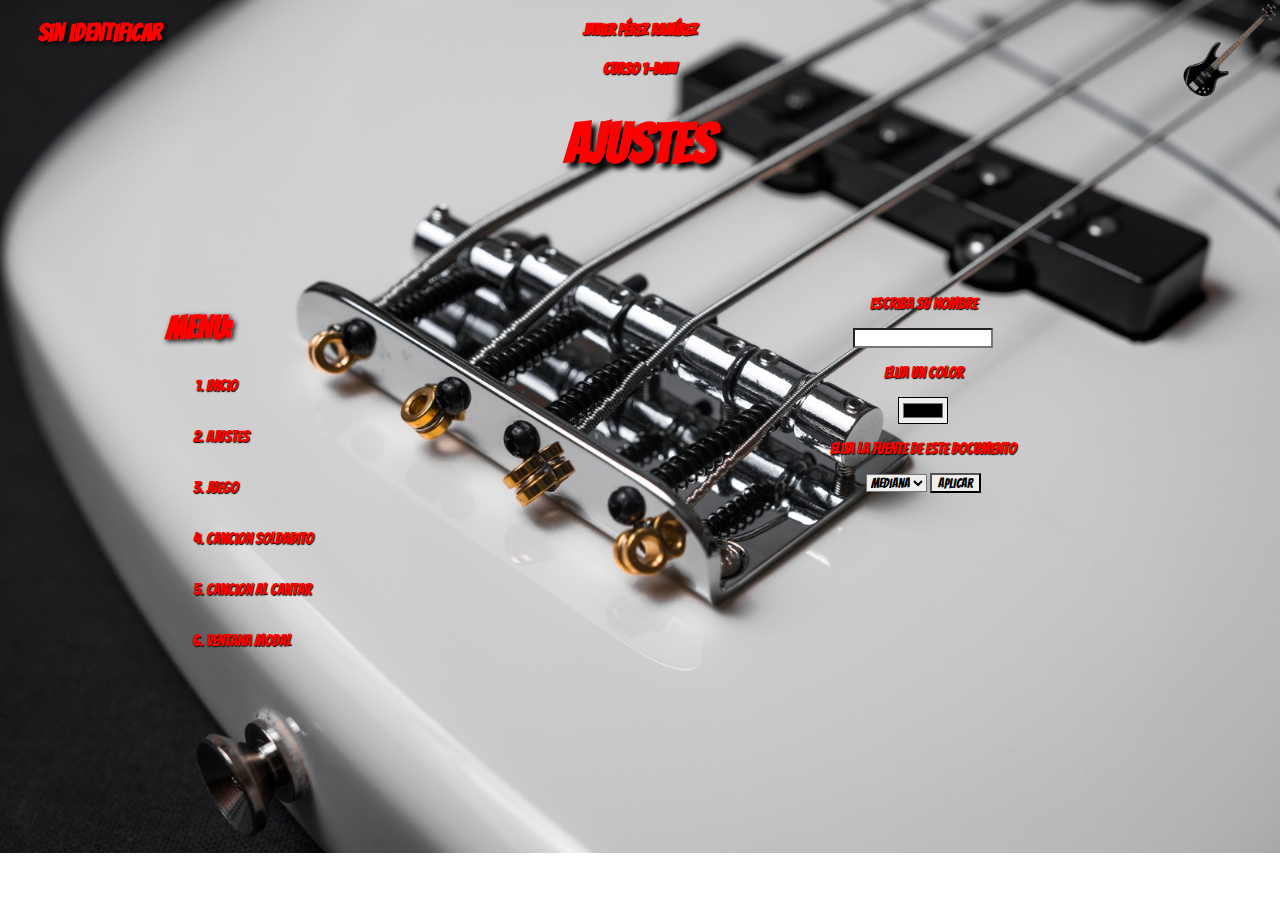
==== ajustes.html @ 9190a18e "asdasd" ====
<!DOCTYPE html>
<html lang="es">

<head>
    <meta charset="UTF-8">
    <meta http-equiv="X-UA-Compatible" content="IE=edge">
    <meta name="viewport" content="width=device-width, initial-scale=1.0">
    <title>Ajustes - JAVIER PÉREZ</title>
    <link rel="stylesheet" href="index.css">
    <link href="https://fonts.googleapis.com/css2?family=Bangers&display=swap" rel="stylesheet">
</head>

<body id="todo">
    <div id="titulo">
        <h4>Javier Pérez Ramírez</h4>
        <h4>CURSO 1-DAW</h4>
        <h1>AJUSTES</h1>
        <div id="zonaNombre">
            <h2 id="actualUsuario"></h2>
        </div>
        <div id="zonaModo">
            <img id="dia" src="Imagenes/BajoBlancoIco.png" onclick="ponerModoDia()" title="Modo Dia">
            <img id="noche" src="Imagenes/BajoNegroIco.png" onclick="ponerModoNoche()" title="Modo Noche">
        </div>
    </div>
    <br></br>
    <br></br>
    <div id="contenedorTotal">
        <div id="menu">
            <h3>MENU:</h3>
            <ol>
                <li><a href="index.html">Inicio</a></li>
                <br></br>
                <li>Ajustes</li>
                <br></br>
                <li><a href="javascript7.html">Juego</a></li>
                <br></br>
                <li><a href="soldadito.xml">Cancion Soldadito</a></li>
                <br></br>
                <li><a href="alcantar.xml">Cancion Al cantar</a></li>
                <br></br>
                <li><a href="#" id="modal-link">Ventana Modal</a></li>
                <div id="modal" class="modal">
                  <div class="modal-content">
                    <span class="close">&times;</span>
                    <h1>JAVIER PÉREZ RAMÍREZ (1-DAW)</h1>
                    <p>En el MENU de Ajustes establecemos al presionar "AJUSTAR"
                        el nombre del usuario, el color y el tamaño de la fuente.
                        También en la parte superior derecha aparece un botón en
                        forma de bajo para seleccionar entre un fondo oscuro y
                        otro claro. Todos estos cambios (salvo el nombre) se
                        mantendran en localstorage.</p>
                  </div>
                </div>
                <br></br>
            </ol>
        </div>
        <div id="ajustes">
            <p>Escriba su nombre</p>
            <input type="text" name="nombreElegido" />
            <p>Elija un Color</p>
            <input type="color" name="colorElegido" />
            <br />
            <p>Elija la fuente de este documento</p>
            <select name="tamFuente">
                <option value="0.8">Pequeña</option>
                <option value="1.0" selected="select">Mediana</option>
                <option value="1.4">Grande</option>
            </select>
            <button type="button" onclick="aplicarCambios()">APLICAR</button>
        </div>
    </div>
    <script src="./ajustes.js"></script>
</body>

</html>
---- index.css ----
:root {
    --colorNormal: rgb(255, 255, 255);
    font-size: 1rem;
}

* {
    background-repeat: no-repeat;
    background-size:cover;
    background-position:top;
    box-sizing:border-box;
    font-family:'Bangers';
}

h1 {
    text-align: center;
    font-size: 3.5em;
    text-shadow: 5px 5px 5px rgb(0, 0, 0);
}

h2 {
    text-align: center;
    font-size: 1.5em;
    text-shadow: 2px 2px 5px rgb(0, 0, 0);
}

h3 {
    text-shadow: 2px 2px 5px rgb(0, 0, 0);
    font-size: 2em;
    margin-left: 30px;
}

h4 {
    text-align: center;
    font-size: 1em;
    text-shadow: 1px 1px 1px rgb(0, 0, 0);
}

p, h1, h2, h3, h4, li, a {
    color:var(--colorNormal);
}

p, h4, li, a {
    text-shadow: 1px 1px 1px rgb(0, 0, 0);
}

li {
    text-shadow: 1px 1px 1px rgb(0, 0, 0);
    margin-left: 30px;
}

a {
    text-shadow: 1px 1px 1px rgb(0, 0, 0);
    text-decoration:none;
}

a:hover {
    cursor: pointer;
}

#contenedorTotal {
    display: flex;
    flex-direction: row;
    justify-content: space-between;
    
}

#menu {
    width: 20%;
    margin-left:10vw;
}

#contenido {
    margin-right: 10vw;
    width: 60%;
    text-align: center;
}

#zonaModo {
    position: fixed;
    top: 0;
    right: 0;
    width: 100px;
    height: 100px;
    background-color: transparent;
}

#zonaNombre {
    position: fixed;
    top: 0;
    left: 0;
    width: 200px;
    height: 100px;
    background-color: transparent;
}

img {
    display: block;
    object-fit: contain;
    width: 100%;
    height: 100%;
    position:absolute;
}

#ajustes {
    text-align: center;
    margin-right: 20vw;
}

/* Codigo CSS del juego de tres en raya (TA-TE-TI) */

#total {
    border-style: solid;
    background-image:linear-gradient(
        0deg,
        rgba(0,0,0,0.7),
        rgba(0,0,0,0.7)
    )
    ,url(Imagenes/Prog2.jpg);
    width: 40%;
    max-height: 1em;
    margin-right: 30%;
    display:flex;
    flex-direction: column;
}

#f1 {
    display: flex;
    flex-direction: row;
    background-image:linear-gradient(
        0deg,
        rgba(0,0,0,0.7),
        rgba(0,0,0,0.7)
    )
    ,url(Imagenes/Prog2.jpg);
}

#c0 {
    display: flex;
    align-items: center;
    justify-content: center;
    background-color: rgba(200, 200, 200, 0.6);
    border-style: solid;
    height: 16vh;
    width: 16vw;
    margin: 0.5vw;
    font-size: 7vw;
}

#c1 {
    display: flex;
    align-items: center;
    justify-content: center;
    background-color: rgb(200, 200, 200, 0.6);
    border-style: solid;
    height: 16vh;
    width: 16vw;
    margin: 0.5vw;
    font-size: 7vw;
}

#c2 {
    display: flex;
    align-items: center;
    justify-content: center;
    background-color: rgb(200, 200, 200, 0.6);
    border-style: solid;
    height: 16vh;
    width: 16vw;
    margin: 0.5vw;
    font-size: 7vw;
}

#f2 {
    display: flex;
    flex-direction: row;
    background-image:linear-gradient(
        0deg,
        rgba(0,0,0,0.7),
        rgba(0,0,0,0.7)
    )
    ,url(Imagenes/Prog2.jpg);
}

#c3 {
    display: flex;
    align-items: center;
    justify-content: center;
    background-color: rgb(200, 200, 200, 0.6);
    border-style: solid;
    height: 16vh;
    width: 16vw;
    margin: 0.5vw;
    font-size: 7vw;
}

#c4 {
    display: flex;
    align-items: center;
    justify-content: center;
    background-color: rgb(200, 200, 200, 0.6);
    border-style: solid;
    height: 16vh;
    width: 16vw;
    margin: 0.5vw;
    font-size: 7vw;
}

#c5 {
    display: flex;
    align-items: center;
    justify-content: center;
    background-color: rgb(200, 200, 200, 0.6);
    border-style: solid;
    height: 16vh;
    width: 16vw;
    margin: 0.5vw;
    font-size: 7vw;
}

#f3 {
    display: flex;
    flex-direction: row;
    background-image:linear-gradient(
        0deg,
        rgba(0,0,0,0.7),
        rgba(0,0,0,0.7)
    )
    ,url(Imagenes/Prog2.jpg);
}

#c6 {
    display: flex;
    align-items: center;
    justify-content: center;
    background-color: rgb(200, 200, 200, 0.6);
    border-style: solid;
    height: 16vh;
    width: 16vw;
    margin: 0.5vw;
    font-size: 7vw;
}

#c7 {
    display: flex;
    align-items: center;
    justify-content: center;
    background-color: rgb(200, 200, 200, 0.6);
    border-style: solid;
    height: 16vh;
    width: 16vw;
    margin: 0.5vw;
    font-size: 7vw;
}

#c8 {
    display: flex;
    align-items: center;
    justify-content: center;
    background-color: rgb(200, 200, 200, 0.6);
    border-style: solid;
    height: 16vh;
    width: 16vw;
    margin: 0.5vw;
    font-size: 7vw;
}

/* CODIGO PARA MOSTRAR EL MODAL EN LA PAGINA */

.modal {
    display: none;
    position: fixed;
    z-index: 1;
    left: 0;
    top: 0;
    width: 100%;
    height: 100%;
    overflow: auto;
    background-color: rgba(0, 0, 0, 0.5);
}
  
.modal-content {
    background-color: #b6b6b6;
    margin: 10% auto;
    padding: 5px 30px 30px 30px;
    border: 10px solid #303030;
    width: 80%;
}
  
.close {
    color: #555555;
    float: right;
    font-size: 28px;
    font-weight: bold;
}
  
.close:hover, .close:focus {
    color: #000;
    text-decoration: none;
    cursor: pointer;
}
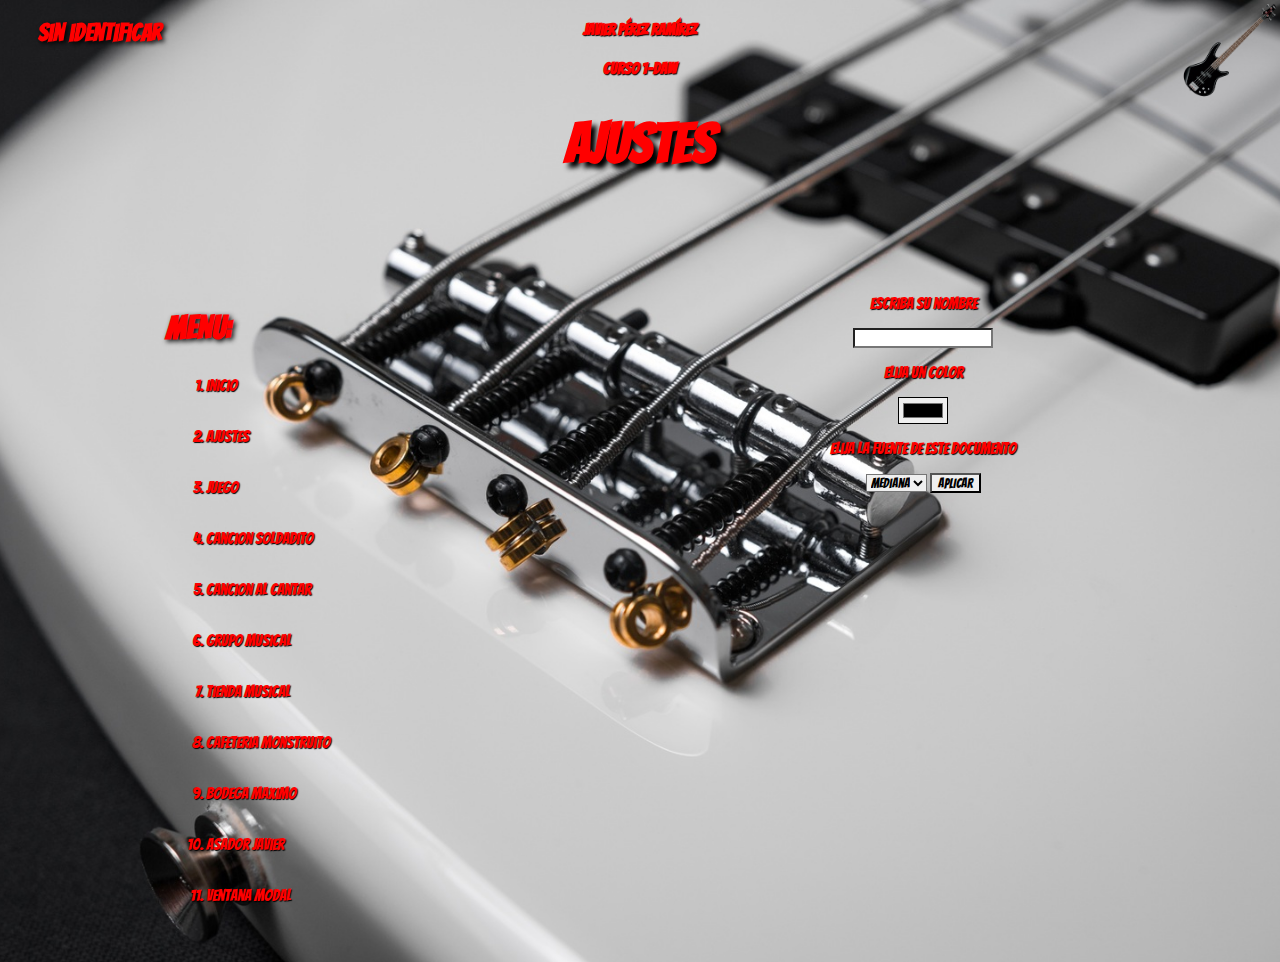
==== commit cc277068: "asqw" ====
--- a/ajustes.html
+++ b/ajustes.html
@@ -39,6 +39,16 @@
                 <br></br>
                 <li><a href="alcantar.xml">Cancion Al cantar</a></li>
                 <br></br>
+                <li><a href="proyectogrupo.html" target="_blank">Grupo Musical</a></li>
+                <br></br>
+                <li><a href="proyectotienda.html" target="_blank">Tienda Musical</a></li>
+                <br></br>
+                <li><a href="indexcafeteria.html" target="_blank">Cafeteria Monstruito</a></li>
+                <br></br>
+                <li><a href="indexbodega.html" target="_blank">Bodega Maximo</a></li>
+                <br></br>
+                <li><a href="https://aprenderwordpressjavier.000webhostapp.com/" target="_blank">Asador Javier</a></li>
+                <br></br>
                 <li><a href="#" id="modal-link">Ventana Modal</a></li>
                 <div id="modal" class="modal">
                   <div class="modal-content">
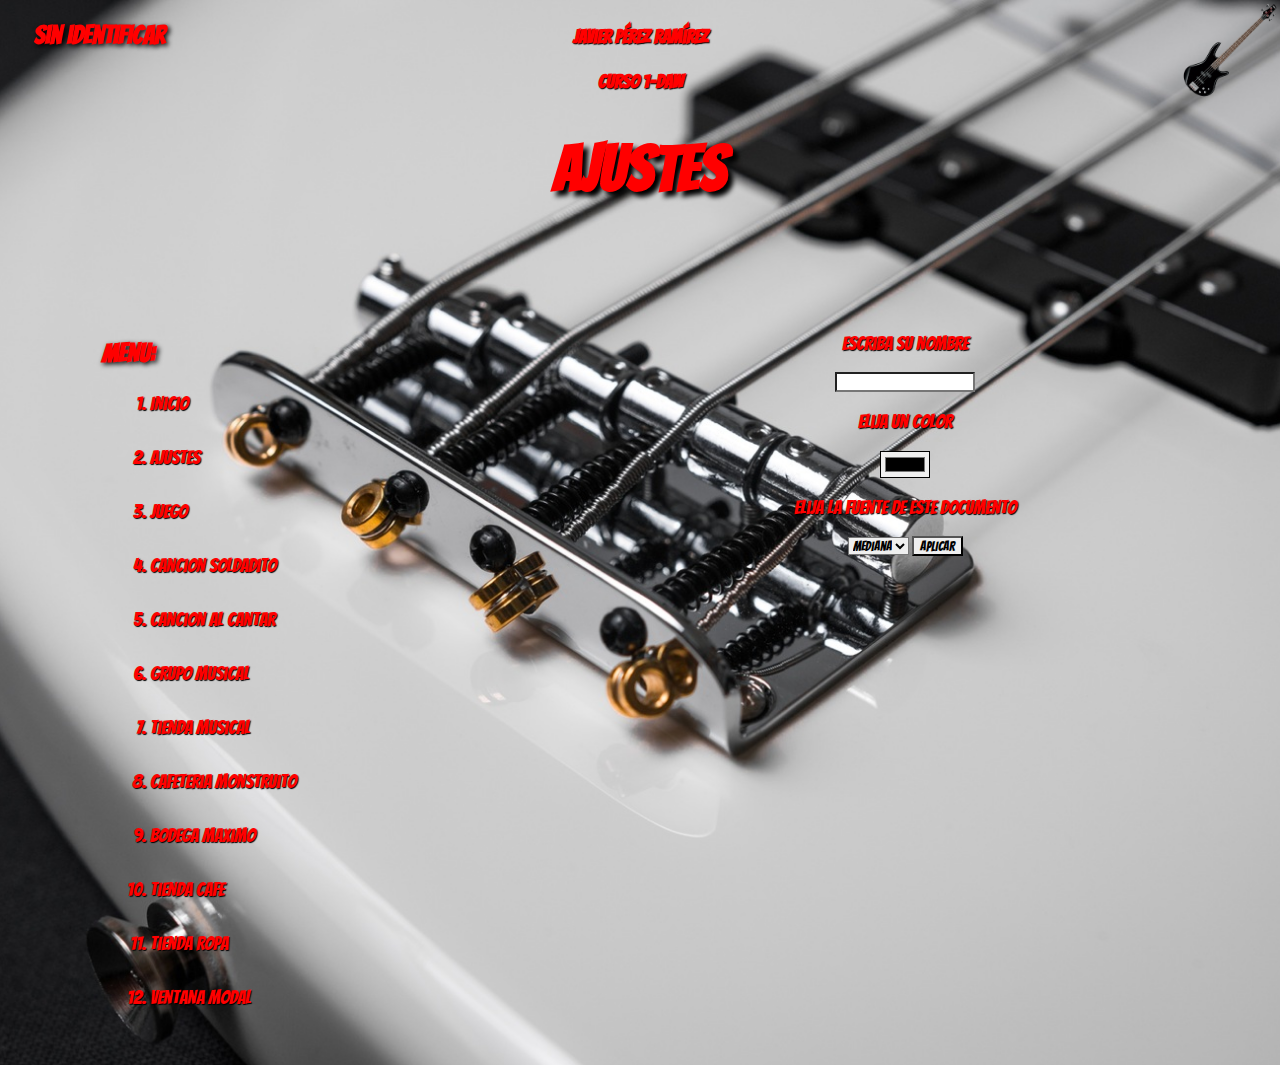
==== commit b7c31a0d: "asdqwe" ====
--- a/ajustes.html
+++ b/ajustes.html
@@ -47,7 +47,9 @@
                 <br></br>
                 <li><a href="indexbodega.html" target="_blank">Bodega Maximo</a></li>
                 <br></br>
-                <li><a href="https://aprenderwordpressjavier.000webhostapp.com/" target="_blank">Asador Javier</a></li>
+                <li><a href="indexcafe.html" target="_blank">Tienda Cafe</a></li>
+                <br></br>
+                <li><a href="indextienda.html" target="_blank">Tienda Ropa</a></li>
                 <br></br>
                 <li><a href="#" id="modal-link">Ventana Modal</a></li>
                 <div id="modal" class="modal">
--- a/index.css
+++ b/index.css
@@ -13,25 +13,25 @@
 
 h1 {
     text-align: center;
-    font-size: 3.5em;
+    font-size: clamp(40px,5vw,200px);
     text-shadow: 5px 5px 5px rgb(0, 0, 0);
 }
 
 h2 {
     text-align: center;
-    font-size: 1.5em;
+    font-size: clamp(20px,2vw,200px);
     text-shadow: 2px 2px 5px rgb(0, 0, 0);
 }
 
 h3 {
     text-shadow: 2px 2px 5px rgb(0, 0, 0);
-    font-size: 2em;
+    font-size: clamp(20px,2vw,200px);
     margin-left: 30px;
 }
 
 h4 {
     text-align: center;
-    font-size: 1em;
+    font-size: clamp(10px,1.5vw,200px);
     text-shadow: 1px 1px 1px rgb(0, 0, 0);
 }
 
@@ -41,11 +41,12 @@
 
 p, h4, li, a {
     text-shadow: 1px 1px 1px rgb(0, 0, 0);
+    font-size: clamp(10px,1.5vw,200px);
 }
 
 li {
     text-shadow: 1px 1px 1px rgb(0, 0, 0);
-    margin-left: 30px;
+    margin-left: 3vw;
 }
 
 a {
@@ -61,16 +62,15 @@
     display: flex;
     flex-direction: row;
     justify-content: space-between;
-    
 }
 
 #menu {
     width: 20%;
-    margin-left:10vw;
+    margin-left:5vw;
 }
 
 #contenido {
-    margin-right: 10vw;
+    margin-right: 5vw;
     width: 60%;
     text-align: center;
 }
@@ -118,7 +118,7 @@
     ,url(Imagenes/Prog2.jpg);
     width: 40%;
     max-height: 1em;
-    margin-right: 30%;
+    margin: 0 auto;
     display:flex;
     flex-direction: column;
 }
@@ -140,7 +140,7 @@
     justify-content: center;
     background-color: rgba(200, 200, 200, 0.6);
     border-style: solid;
-    height: 16vh;
+    height: 12vw;
     width: 16vw;
     margin: 0.5vw;
     font-size: 7vw;
@@ -152,7 +152,7 @@
     justify-content: center;
     background-color: rgb(200, 200, 200, 0.6);
     border-style: solid;
-    height: 16vh;
+    height: 12vw;
     width: 16vw;
     margin: 0.5vw;
     font-size: 7vw;
@@ -164,7 +164,7 @@
     justify-content: center;
     background-color: rgb(200, 200, 200, 0.6);
     border-style: solid;
-    height: 16vh;
+    height: 12vw;
     width: 16vw;
     margin: 0.5vw;
     font-size: 7vw;
@@ -187,7 +187,7 @@
     justify-content: center;
     background-color: rgb(200, 200, 200, 0.6);
     border-style: solid;
-    height: 16vh;
+    height: 12vw;
     width: 16vw;
     margin: 0.5vw;
     font-size: 7vw;
@@ -199,7 +199,7 @@
     justify-content: center;
     background-color: rgb(200, 200, 200, 0.6);
     border-style: solid;
-    height: 16vh;
+    height: 12vw;
     width: 16vw;
     margin: 0.5vw;
     font-size: 7vw;
@@ -211,7 +211,7 @@
     justify-content: center;
     background-color: rgb(200, 200, 200, 0.6);
     border-style: solid;
-    height: 16vh;
+    height: 12vw;
     width: 16vw;
     margin: 0.5vw;
     font-size: 7vw;
@@ -234,7 +234,7 @@
     justify-content: center;
     background-color: rgb(200, 200, 200, 0.6);
     border-style: solid;
-    height: 16vh;
+    height: 12vw;
     width: 16vw;
     margin: 0.5vw;
     font-size: 7vw;
@@ -246,7 +246,7 @@
     justify-content: center;
     background-color: rgb(200, 200, 200, 0.6);
     border-style: solid;
-    height: 16vh;
+    height: 12vw;
     width: 16vw;
     margin: 0.5vw;
     font-size: 7vw;
@@ -258,7 +258,7 @@
     justify-content: center;
     background-color: rgb(200, 200, 200, 0.6);
     border-style: solid;
-    height: 16vh;
+    height: 12vw;
     width: 16vw;
     margin: 0.5vw;
     font-size: 7vw;
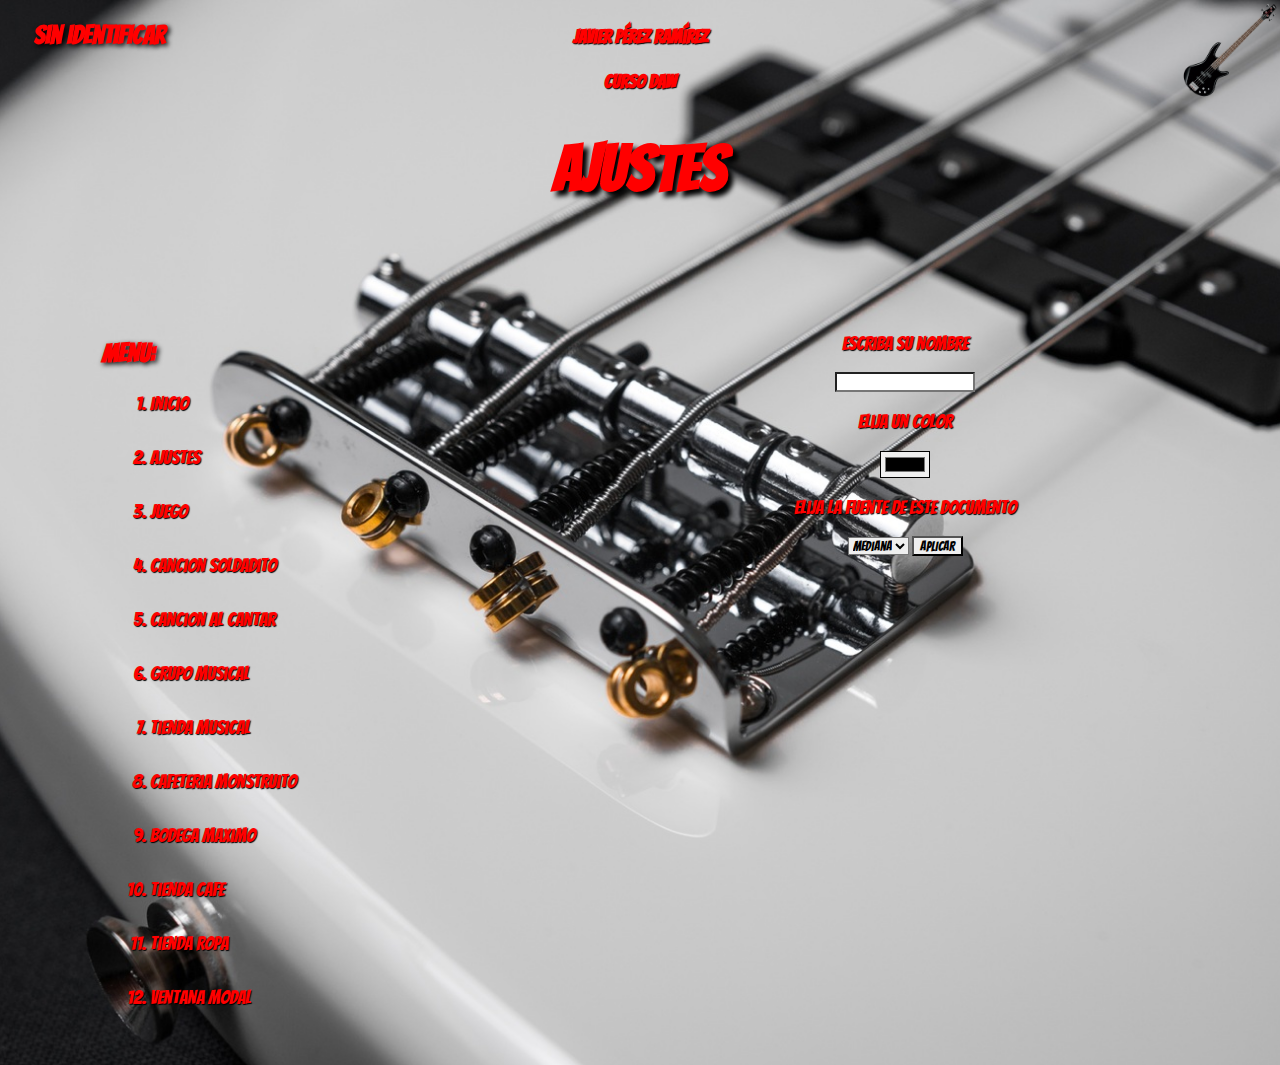
==== commit c0b9da7d: "asdqweq" ====
--- a/ajustes.html
+++ b/ajustes.html
@@ -13,7 +13,7 @@
 <body id="todo">
     <div id="titulo">
         <h4>Javier Pérez Ramírez</h4>
-        <h4>CURSO 1-DAW</h4>
+        <h4>CURSO DAW</h4>
         <h1>AJUSTES</h1>
         <div id="zonaNombre">
             <h2 id="actualUsuario"></h2>
@@ -55,7 +55,7 @@
                 <div id="modal" class="modal">
                   <div class="modal-content">
                     <span class="close">&times;</span>
-                    <h1>JAVIER PÉREZ RAMÍREZ (1-DAW)</h1>
+                    <h1>JAVIER PÉREZ RAMÍREZ (DAW)</h1>
                     <p>En el MENU de Ajustes establecemos al presionar "AJUSTAR"
                         el nombre del usuario, el color y el tamaño de la fuente.
                         También en la parte superior derecha aparece un botón en
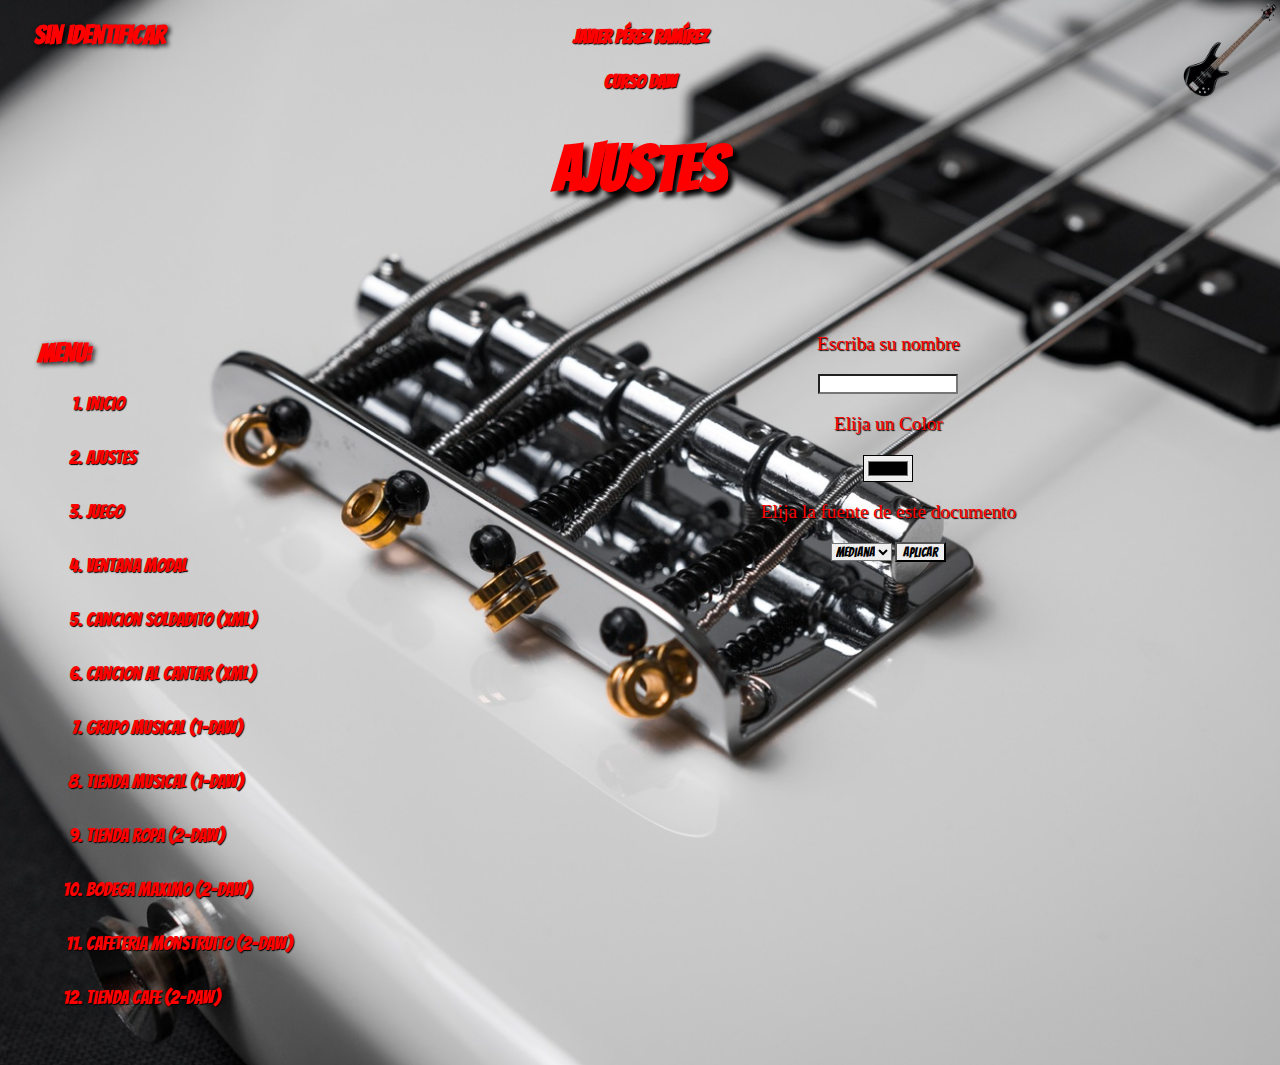
==== commit e19343cc: "asdfasdf" ====
--- a/ajustes.html
+++ b/ajustes.html
@@ -35,23 +35,23 @@
                 <br></br>
                 <li><a href="javascript7.html">Juego</a></li>
                 <br></br>
-                <li><a href="soldadito.xml">Cancion Soldadito</a></li>
+                <li><a href="#" id="modal-link">Ventana Modal</a></li>
                 <br></br>
-                <li><a href="alcantar.xml">Cancion Al cantar</a></li>
+                <li><a href="soldadito.xml">Cancion Soldadito (XML)</a></li>
                 <br></br>
-                <li><a href="proyectogrupo.html" target="_blank">Grupo Musical</a></li>
+                <li><a href="alcantar.xml">Cancion Al cantar (XML)</a></li>
                 <br></br>
-                <li><a href="proyectotienda.html" target="_blank">Tienda Musical</a></li>
+                <li><a href="proyectogrupo.html" target="_blank">Grupo Musical (1-DAW)</a></li>
                 <br></br>
-                <li><a href="indexcafeteria.html" target="_blank">Cafeteria Monstruito</a></li>
+                <li><a href="proyectotienda.html" target="_blank">Tienda Musical (1-DAW)</a></li>
                 <br></br>
-                <li><a href="indexbodega.html" target="_blank">Bodega Maximo</a></li>
+                <li><a href="indextienda.html" target="_blank">Tienda Ropa (2-DAW)</a></li>
                 <br></br>
-                <li><a href="indexcafe.html" target="_blank">Tienda Cafe</a></li>
+                <li><a href="indexbodega.html" target="_blank">Bodega Maximo (2-DAW)</a></li>
                 <br></br>
-                <li><a href="indextienda.html" target="_blank">Tienda Ropa</a></li>
+                <li><a href="indexcafeteria.html" target="_blank">Cafeteria Monstruito (2-DAW)</a></li>
                 <br></br>
-                <li><a href="#" id="modal-link">Ventana Modal</a></li>
+                <li><a href="indexcafe.html" target="_blank">Tienda Cafe (2-DAW)</a></li>
                 <div id="modal" class="modal">
                   <div class="modal-content">
                     <span class="close">&times;</span>
--- a/index.css
+++ b/index.css
@@ -42,6 +42,11 @@
 p, h4, li, a {
     text-shadow: 1px 1px 1px rgb(0, 0, 0);
     font-size: clamp(10px,1.5vw,200px);
+
+}
+
+p{
+    font-family: 'Poppins';
 }
 
 li {
@@ -56,6 +61,7 @@
 
 a:hover {
     cursor: pointer;
+    text-shadow: 0px 0px 0px rgb(0, 0, 0);
 }
 
 #contenedorTotal {
@@ -65,8 +71,7 @@
 }
 
 #menu {
-    width: 20%;
-    margin-left:5vw;
+    width: 30%;
 }
 
 #contenido {
